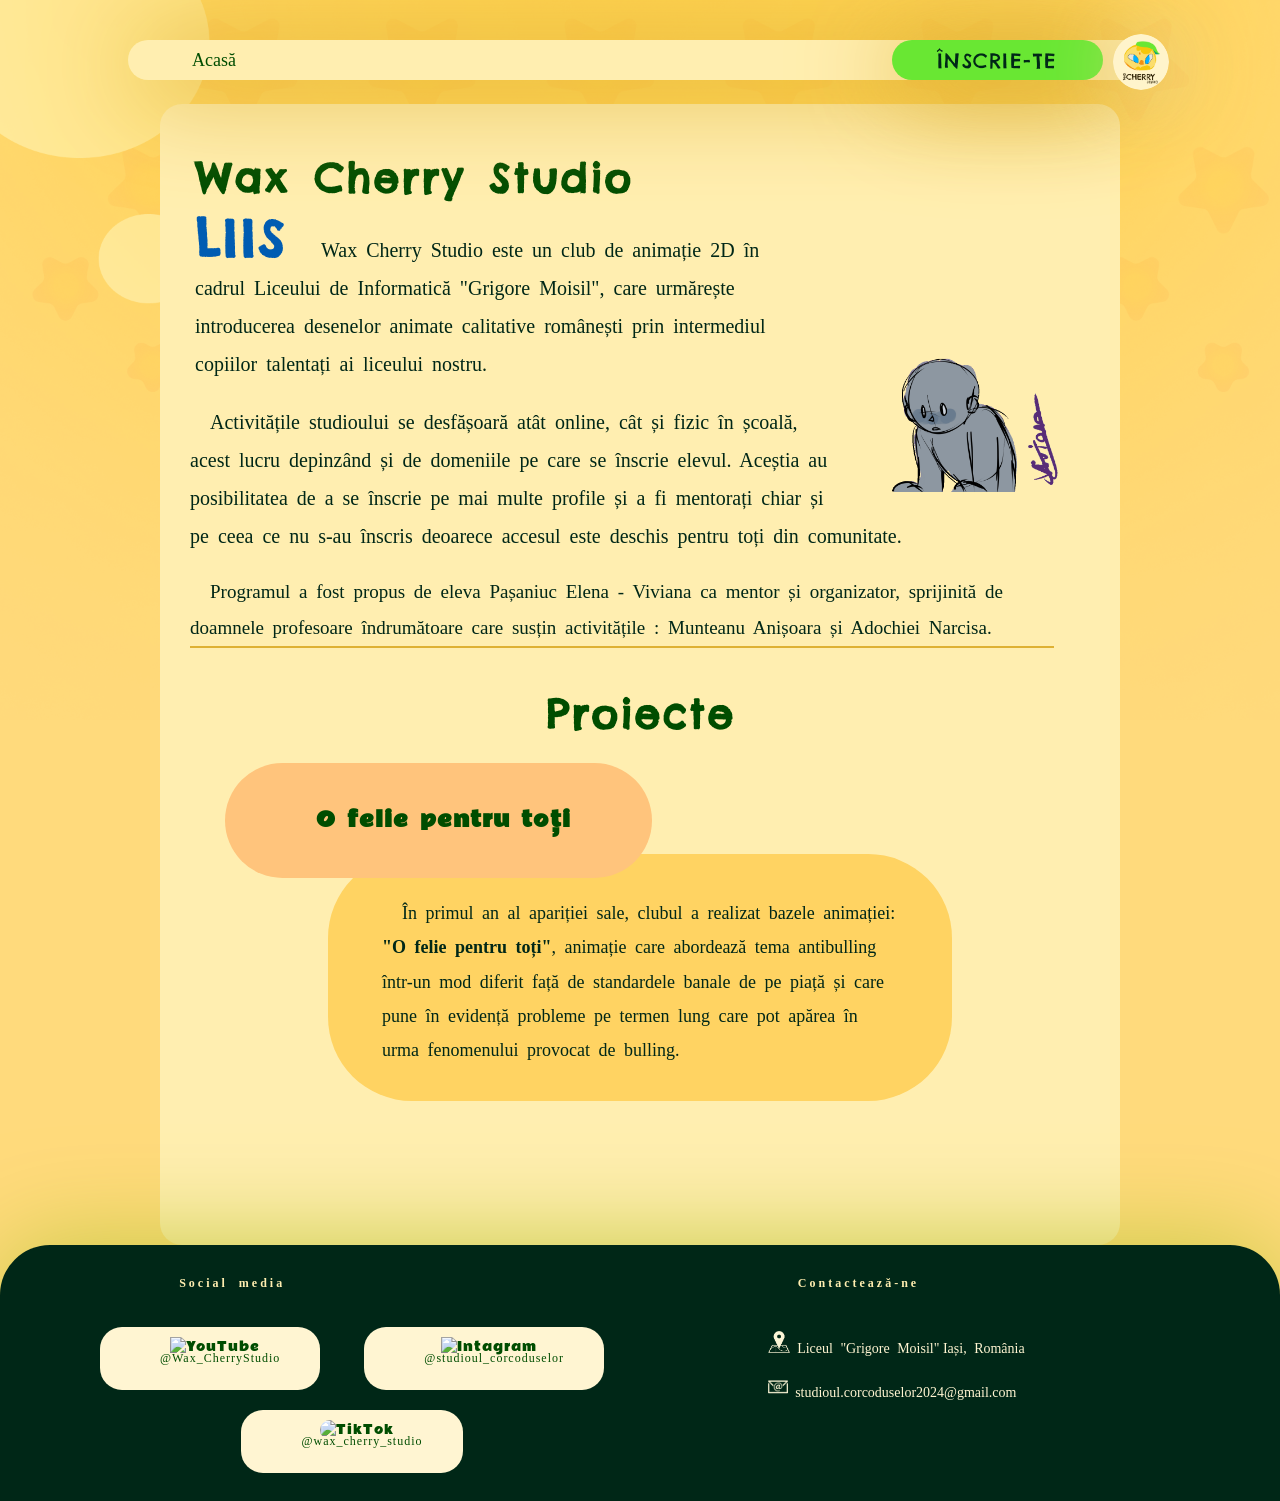
==== index.html @ 4b603035 "Rename WaxCherryStudio-Home.html to index.html" ====
<!DOCTYPE html>

<html>
	<meta name="viewport" content="width=device-width, initial-scale=1">
	<meta charset="UTF-8">
	
	<head>
		<link rel="icon" type="image/x-icon" href="icon.ico">
		<link rel="stylesheet" href="style.css"></link>
		<link rel="stylesheet" href="https://cdnjs.cloudflare.com/ajax/libs/font-awesome/4.7.0/css/font-awesome.min.css">
		<link href='https://fonts.googleapis.com/css?family=Chelsea Market' rel='stylesheet'>
		<link href='https://fonts.googleapis.com/css?family=Rammetto One' rel='stylesheet'>
		<title> Home </title>
	</head>
	
	<body>
		<div class = "baracaut"> 
			<h1> Acasă </h1> 
			<a id = "ilink">Înscrie-te</a>
			<img class = "logo"  src = "logo1.png">
		</div>
		
		<button id = "home" style = "display : none;"><i class="fa fa-home"> </i> </button>
		
		<div class = "box">
			<br><br>
			<h2 style = "margin-top : 13px; display: block; margin-left : 35px;"> Wax Cherry Studio</h2>
			
			
			<img src = "animatierandomsite1.gif" style = "float : right; width :30%; display : inline-block;">
			
			<div style = "width : 60%; margin-top : -10px; text-align: left; margin-left : 35px;">
			<h2 style = "font-size : 50px; margin-bottom : -10px; color : #005CB2;"> LIIS </h2>
			
			<p style = "display : inline;"> Wax Cherry Studio este un club de animație 2D în cadrul Liceului de Informatică "Grigore 
			Moisil", care urmărește introducerea desenelor animate calitative românești prin intermediul 
			copiilor talentați ai liceului nostru. </p>
			</div>
			
			<p style = "width : 80%;"> Activitățile studioului se desfășoară atât online, cât și fizic în școală, acest lucru depinzând și 
			de domeniile pe care se înscrie elevul. Aceștia au posibilitatea de a se înscrie pe mai multe 
			profile și a fi mentorați chiar și pe ceea ce nu s-au înscris deoarece accesul este deschis
			pentru toți din comunitate.
			</p>
			
			<p style = "width : 90%; font-size: 19px; border-bottom: 2px solid #DEB134;">Programul a fost propus de eleva Pașaniuc Elena - Viviana ca 
			mentor și organizator, sprijinită de doamnele profesoare îndrumătoare care susțin activitățile : 
			Munteanu Anișoara și Adochiei Narcisa. 
			</p>
			
			<br>
			
			<h2 style = "diplay : block;"> Proiecte </h2><br><br>
			
				<div class = "projn" id = "OFPT">
					<div class = "ptitlu"><a href = "OFeliePentruToti.html" class = "ull">
						<b>O felie pentru toți </b>
					</a>
					</div>
					<p style = "font-size : 18px; display : inline;"> 
						În primul an al apariției sale, clubul a realizat bazele animației: <b>"O felie pentru toți"</b>, animație care
						abordează tema antibulling într-un mod diferit față de standardele banale de pe piață și care pune în
						evidență probleme pe termen lung care pot apărea în urma fenomenului provocat de bulling.
						<br>
					</p>
				</div>
				
			</div>
			
	</body>
	
	<footer> <br><br>
		<div class = "f"><br>
			<h2 class = "footer"> Social media </h2><br><br><br>
			
			<div class = "linkt" id = "yt"> <a class = "ull" style = "font-size : 12px; text-align : center;"> <img style = "width : 50px; margin : auto;" alt = "YouTube" src = "https://www.interstellarrift.com/wiki/images/d/d8/Youtube-logo-png-photo-0.png"><br> <p style = "font-size : 12px; margin-top : -10px; color : #004d00;">@Wax_CherryStudio</p>
			</a> </div>
			
			<div class = "linkt" id = "insta"> <a class = "ull" style = "font-size : 12px; text-align : center;"> <img style = "width : 50px; margin : auto;" alt = "Intagram" src = "https://i.pinimg.com/originals/85/0d/b3/850db33d2e953501678b3bba2d25359e.png"><br> <p style = "font-size : 12px; margin-top : -10px; color : #004d00;">@studioul_corcoduselor</p>
			</a> </div>
			
			<div class = "linkt" id = "tiktok"> <a class = "ull" style = "font-size : 12px; text-align : center;"> <img style = "width : 30px; margin : auto; border-radius: 5000px;" alt = "TikTok" src = "https://ugc.production.linktr.ee/VQ76BomvQESYaUmcNPem_IvmCXA89sTnnY0r2"><br> <p style = "font-size : 12px; margin-top : -10px; color : #004d00;">@wax_cherry_studio</p>
			</a> </div>
			
			<br><br>
		</div>
		
		<div class = "f" style = "right : 0;"><br>
			<h2 class = "footer"> Contactează-ne </h2><br><br><br>
			<p class = "fo"> <img src = "locicon.png" style = "width : 22px; margin : auto;"> Liceul "Grigore Moisil" Iași, România </p>
			<p class = "fo"> <img src = "emailicon.png" style = "width : 20px; margin : auto;"> studioul.corcoduselor2024@gmail.com </p>
			<br><br>
		</div>
	
	<script src="funct.js"></script> 
	
</html>
---- style.css ----
/* Presetari de baza */

body{
	margin : 0;
	padding : 0;
	border : 0;
	background-image: url("backgroundimage.png");
	background-repeat: no-repeat;
	background-size: 100%;
	background-color : #FFDA7C;
}
		
h1{
	font-size :18px;
	color : #004d00;
	font-family : Sans Serif Collection;
	margin : auto;
	margin-left: 0px;
	font-weight: normal;
	word-spacing: 7px;
}

h2{
	display: inline-block;
	float : none;
	word-spacing: 5px;
	text-align : left;
	margin-top: 13px;
	margin-bottom : 0px;
	font-size :40px;
	color : #004d00;
	font-family : 'Chelsea Market';
	font-weight: bold;
	letter-spacing: 3px;	
}

h3{
	margin-top: 20px;
	float : none;
	text-align : center;
	word-spacing: 5px;
	font-size :30px;
	color : #004d00;
	font-family : 'Rammetto One';
	font-weight: none;
	letter-spacing: 2px;
}

a{
	float : none;
	margin-top: auto;
	text-align : center;
	word-spacing: 5px;
	font-size :18px;
	color : #002717;
	text-decoration : none;
	font-family : Sans Serif Collection;
	font-weight: none;
	letter-spacing: 1.5px;
}

p{
	color : #002717;
	text-indent: 20px;
	line-height: 1.9;
	word-spacing: 4px;
	font-size : 20px;
	font-family : Sans Serif Collection;
	font-weight: normal;
	margin-left: 30px;
	margin-right : 30px;
	text-align: left;
	margin-bottom: 10px;
}

video{
	margin: auto;
	margin-top : 14px; 
	margin-bottom: 14px;
	border-radius: 22px;
}

ul{
	background-image: linear-gradient(#FFEEB0, #ffffb3);
	text-indent: 40px;
	list-style-type: none;
	margin: 0;
	padding: 0;
	overflow: hidden;
	text-decoration : none; 
}

footer{
	display: flex;
	justify-content: space-around;
	align-items: flex-start;
	flex-wrap: wrap;
	border-radius : 50px 50px 0px 0px;
	margin-top: 0px;
	background-color : #002717;
	text-align: center;
	box-shadow : 0px -1px 100px 0px #c8ca44;
}

p.fo{
	font-size : 14px;
	color : #FFF5D2;
	margin-left : 65px;
}

/* Modele clase div */
		
div.baracaut{
	display: inline-block;
	width : 70%;
	padding-left : 5%;
	padding-right : 5%;
	background-color : #FFEEB0;
	margin: auto;
	border-radius : 100px;
	box-shadow : 10px 5px 100px 5px #DEB134;
	display : flex;
	height : 40px;
	margin-top: 40px;
	position: sticky;
	top : 0;
	z-index : 10;
}

div.box{
	background-color : #FFEEB0;
	border-radius : 22px;
	margin : auto;
	margin-top : 24px;
	height : auto; 
	width : 75%;
	text-align: center;
	column-gap: 40px;
	display: flow-root;
	margin-bottom: 0px;
}

div.inform{
	color : #004d00;
	background-color : #ebff8a;
	border-radius : 50px 22px 50px 22px;
	height : auto; 
	width : 45%;
	margin-bottom: 30px;
	font-family : Sans Serif Collection;
	overflow: hidden;
	transition: max-height 0.2s ease-out;
	box-shadow : 0px 0px 5px 0px #c8ca44;
	transition : 0.3s;
}

div.ivar{
	color : #002717;
	background-color : #69E733;
	border-color: #515f21;
	border-radius : 80px 80px 10px 10px;
	box-shadow : 1px 1px 50px 1px #c8ca44;
	padding-left : 5%;
	padding-right : 5%;
	margin-top : 30px;
	margin-bottom : 20px;
	width: 70%; 
	height : auto;
	transition: 0.3s;
	border-style: solid;
	border-width: 0px;
	display: inline-block;
}

div.str{
	display: inline-block;
	margin : auto;
	margin-top : 24px;
	margin-bottom : 40px; 
	width : 98%;
	height : auto; 
	text-align: center;
}

div.elev{
	display: inline-block;
	background-color : #FFC75E;
	border-radius : 22px;
	height : 100px; 
	width : 30%;
	margin-bottom : 10px;
	text-align: center;
	transition : 0.3s;
}

div.distractie{
	display: inline-block;
	background-color : #FFC75E;
	border-radius : 22px;
	height : auto; 
	margin-top : 10px;
	margin-bottom : 10px;
	text-align: center;
	padding : 5%;
	padding-left : 10%;
	padding-right : 10%; 
	transition : 0.3s;
}

div.linkt{
	margin : auto;
	display: inline-block;
	background-color : #FFF5D2;
	cursor : pointer;
	border-radius : 22px;
	height : auto; 
	margin-bottom : 10px;
	margin-top : 10px;
	padding : 10px;
	margin-left : 20px;
	margin-right : 20px;
	transition : 0.3s;
}

div.nise{
	width : 70%;
	background-color : #ffffb3; 
	margin : auto; 
	border-radius : 20px; 
	padding : 5%;
	margin-top : 60px; 
	margin-bottom : 40px; 
	border-top : 1.5px solid #DEB134;  
	border-bottom: 1.5px solid #DEB134;
	transition : 0.3s;
}

div.f{
	width : 45%;
	display : inline-block;
	margin-left : 0;
}

h2.footer{
	display : block;
	float : left;
	margin-left : 20%;
	font-size : 12px;
	font-family : Sans Serif Collection;
	color: #FFEEB0;
}


div.projn{
	display: flex;
	justify-content: space-around;
	align-items: flex-start;
	flex-wrap: wrap;
	width : 60%;
	background-color : #FFD362;
	border-radius : 84px;
	margin : auto;
	padding : 2.5%;
	margin-top : 10%;
	margin-bottom : 15%;
	position: relative;
	z-index : 5;
	cursor : pointer;
}

div.ptitlu{
	padding : 7%;
	width : 60%;
	display : inline-block;
	margin-top : -20%;
	margin-left : -70%;
	background-color : #FFC47C;
	border-radius : 84px;
	z-index : 4;
	cursor : pointer;
	transition : 0.3s;
}


/* Modele clase buton */

#home{
	box-shadow : 5px 2px 50px 0px #c8ca44;
	background-color : #69E733;
	display: block;
	color : #394d00;
	font-size :50px;
	position: fixed;
	height : 25%;
	border-radius : 30px 40px 30px 0px;
	margin-left : 0px; 
	transition: 0.3s;
	top : 10%;
	margin-bottom: 10px;
	border-width: 0px;
	text-decoration: none;
	z-index : 10;
	cursor : pointer;
}

.OFPT{
	box-shadow : 5px 2px 50px 0px #c8ca44;
	background-color : #69E733;
	display: block;
	color : #394d00;
	font-size :50px;
	position: fixed;
	height : 15%;
	border-radius : 30px 40px 30px 0px;
	margin-left : 0px; 
	transition: 0.3s;
	margin-top : 12%;
	border-width: 0px;
	text-decoration: none;
	z-index : 10;
	cursor : pointer;
}

/* Modele clase a */
	
#ilink{
	font-size : 20px;
	color : #002717;
	font-family : 'Chelsea Market';
	box-shadow : 10px 10px 100px 10px #DEB134;
	padding : 0.8%;
	padding-left : 5%;
	padding-right : 5%;
	background-color : #69E733;
	border-radius : 80px;
	height : auto;
	margin : auto;
	margin-right: 10px;
	transition: 0.3s;
	border-style: solid;
	border-width: 0px;
	text-decoration: none;
	display: inline;
	cursor : pointer;
	text-transform : uppercase;
}

a.acces{
	word-spacing: 5px;
	margin-top: 13px;
	font-size :19px;
	color : #004d00;
	font-family : Sans Serif Collection;
	font-weight: bold;
	text-decoration: none;
	background-color : #FFC47C; 
	border-radius : 80px;
	padding : 0.5%;
	padding-left : 2%;
	padding-right : 2%;
	transition : 0.3s;
}

a.ull{
	display: inline;
	letter-spacing : 1px;
	word-spacing: 5px;
	margin-top: 13px;
	margin-left : 10px;
	font-size :20px;
	color : #004d00;
	text-align : left;
	font-family : 'Rammetto One';
	text-decoration: none;
}

a.sursa{
	word-spacing: 5px;
	margin-right : 10px;
	margin : auto;
	font-size :15px;
	color : #002717;
	text-align : left;
	font-family : Sans Serif Collection;
	text-decoration: none;
}

#bulina{
	display : inline-block;
	width : 15px;
	height : 15px;
	border-radius : 16px;
	margin-right : 0px;
	margin-left : 0px;
}

/* Modele clase imagini */
		
img.logo{
	height : 140%;
	margin-right: -9%;
	margin-top: -0.7%;
	border-radius : 1000px;
	box-shadow : 10px 5px 80px 5px #ECD792;
}

img.icon{
	width : 70%;
	height : auto;
	border-radius : 100px;
	margin : auto;
}

/* Modele animatii */
	
div.elev:hover{
	background-color : #FFB65D;
	padding : 0.2%;
}

div.distractie:hover{
	background-color : #FFB65D;
	padding : 8%;
}
	
#ilink:hover{
	background-color : #A4EE3D;
	border-color: #A4EE3D;
	padding-left : 6%; 
	padding-right : 6%; 
}

#home:hover{
	background-color : #daee3f;
	font-size:53px;
}

.OFPT:hover{
	background-color : #daee3f;
	font-size:53px;
}

a.acces:hover{
	word-spacing: 7px;
	background-color : #ff9966;
	padding : 1%;
	padding-left : 2.3%;
	padding-right : 2.3%;
}

.linkt:hover{
	background-color : #FFC75E;
	padding-left :  3.5% ;
	padding-right :  3.5% ;
}

form button:hover{
	font-size : 30px; 
	background-color: #ccff66;
	transition: 0.3s; 
}

div.nise:hover{
	padding-left : 6%;
	padding-right : 6%;
}

div.inform:hover{
	padding : 0.5%;
}

input:hover , textarea:hover, label:hover{
	padding-left : 2%;
	padding-right : 2%;
}

div.ptitlu:hover{
	padding : 8%;
	background-color : #FFB65D;
}

/* Altceva */

form input, select, textarea{
	z-index : 0;
	border: none;
	padding : 1%;
	border-radius : 20px;
	margin-top : 0px;
	margin-bottom : -10px;
	font-size : 14px; 
	color: #004d00;
	margin-bottom : 10px;
	font-family : Sans Serif Collection; 
	box-shadow : 1px 1px 7px 1px #DEB134;	
	transition : 0.3s;
}

form label{
	display : inline-block;
	border: none;
	padding : 1%; 
	border-radius : 20px 0px 0px 20px;
	font-size : 17px; 
	color: #004d00;
	font-family : Sans Serif Collection; 
	transition : 0.3s; 
}

form button{
	border: none;
	padding : 1%;
	border-radius : 20px;
	margin-top : 10px;
	margin-bottom : 10px;
	font-size : 26px; 
	color: #004d00;
	background-color: #69E733;
	font-family : Sans Serif Collection; 
	transition: 0.3s; 
	padding-left: 4%;
	padding-right: 4%;
	box-shadow : 10px 5px 50px 5px #c8ca44;
}

/* ceva */

#type{
	border-radius : 0px 20px 20px 0px; 
	font-size : 17px;
}

.container {
  display: block;
  margin-top : -10px;
  position: relative;
  padding-left: 35px;
  margin-bottom: 12px;
  cursor: pointer;
  font-size: 17px;
  -webkit-user-select: none;
  -moz-user-select: none;
  -ms-user-select: none;
  user-select: none;
  transition : .2s ease-in-out;
}

/* Hide the browser's default radio button */
.container input {
  position: absolute;
  opacity: 0;
  cursor: pointer;
  transition : .2s ease-in-out;
}

/* Create a custom radio button */
.checkmark {
  position: absolute;
  top: 30%;
  left: 38%;
  height: 20px;
  width: 20px;
  background-color: #ffffb3;
  border-radius: 50%;
  transition : .2s ease-in-out;
  border : 2px solid #ff9900;
}

/* On mouse-over, add a grey background color */
.container:hover input ~ .checkmark {
  background-color: #ffe6b3;
}

/* When the radio button is checked, add a blue background */
.container input:checked ~ .checkmark {
  background-color: #ff9900;
}

/* Create the indicator (the dot/circle - hidden when not checked) */
.checkmark:after {
  content: "";
  position: absolute;
  display: none;
}

/* Show the indicator (dot/circle) when checked */
.container input:checked ~ .checkmark:after {
  display: block;
}

/* Style the indicator (dot/circle) */
.container .checkmark:after {
 	top: 30%;
	left: 30%;
	width: 8px;
	height: 8px;
	border-radius: 50%;
	background: #ffd480;
}

/* profile */

.checkbox{
	position : relative;
	font-size : 17px;
	display : block;
	width : 300px;
	margin : auto;
	cursor : pointer;
}

.checkbox input{
	position : absolute;
	height : 0;
	width : 0;
	cursor : pointer;
}

.check{
	position : absolute;
	height : 20px;
	width : 20px;
	border : 2px solid #ff9900;
	border-radius : 50%;
	left : 0;
	top : 30%;
	transition : .2s ease-in-out;
}

.checkbox:hover input ~ .check{
	border-color : transparent;
	background-color : #ffd480;
}

.checkbox input:checked ~ .check{
	background-color : #ff9900;
	border-color : transparent;
}

.check::after{
	content : "";
	position : absolute;
	width : 5px;
	height : 12px;
	border : solid #ffffb3;
	border-width : 0  3px 3px 0;
	transform : rotate(45deg);
	right : 6px;
}

.checkbox input:focus ~ .check{
	box-shadow : 0 0 0 4px #ffd480;
}

/* validare formular */

#acop{
	z-index : 1000;
	background-color: rgb(102, 75, 0, 0.5);
	position : fixed;
	top : 0;
	left : 0;
	overflow: auto;
	width : 100%;
	height: 100%;
	display : none;
}


/* adaptabilitate */

@media only screen and (max-aspect-ratio: 1/1) {
	div.baracaut{
		padding-left : 2%;
		padding-right : 1%;
		width : 92%;
		height : 50px;
		margin : auto;
		margin-top: 30px;
		border-radius : 10px;
	}
	
	div.box{
		width : 95%;
		margin : auto;
		margin-top : 20px;
		height : auto;
		border-radius: 20px;
	}
	
	h1{
		font-size :17px;
	}
	
	h2{
		display: inline-block;
		margin-top: 20px;
		margin-left : 20px;
	}
	
	p{
		width : 90%;
	}
	
	footer{
		background-color : #002717;
		border-radius : 50px 50px 0px 0px;
	}
	
	#type{
		border-radius : 30px;
	}
	
	#ilink{ 
		padding:2%;
		font-size :17px;
	}
	
	#ilink:hover{
		background-color : #A4EE3D;
		border-color: #A4EE3D;
		padding:2.5%;
	}
	
	img.logo{
		margin-right : 0px;
	}
	
	div.elev{
		margin : auto;
		margin-bottom: 20px; 
		width : 90%;
	}
	
	div.str{
		column-count: 1;
	}
	
	div.distractie{
		margin : auto;
		margin-bottom : 20px;
		width : 70%;
	}
	
	.checkmark {
	  top: 10%;
	  left: 25%;
	}
	
	#home{
		box-shadow : 8px 5px 70px 5px #c8ca44;
		font-size :30px;
		height : 10%;
		top : 15%;
	}
	
	#home:hover{
		font-size :35px;
	}
	
	.OFPT{
		box-shadow : 8px 5px 70px 5px #c8ca44;
		font-size :30px;
		height : 10%;
		top : 20%;
	}
	
	.OFPT:hover{
		font-size :35px;
	}
	
	form input, select{
		padding : 3%;
		padding-right: 0.2%;
		border-radius : 10px;
		margin-bottom : 10px;
		font-size : 18px; 
		transition : 0.3s;
	}

	form label{
		display : inline-block;
		border: none;
		padding : 3%; 
		border-radius : 20px 20px 0px 20px;
		font-size : 19px; 
		color: #004d00;
		font-family : Sans Serif Collection;  
		transition : 0.3s;
	}
	
	div.inform{
		height : auto; 
		width : 80%;
		margin-bottom: 30px;
		font-family : Sans Serif Collection;
		overflow: hidden;
		transition : 0.3s;
	}

	div.ivar{
		padding : 1%;
		padding-left : 6%;
		padding-right : 6%;
		border-radius : 80px 80px 20px 20px;
		margin-top : 40px;
		width: 70%; 
		border-style: solid;
		border-width: 0px;
		display: block;
	}
	
	form button{
		border: none;
		padding : 3%;
		border-radius : 20px;
		margin-top : 10px;
		margin-bottom : 10px;
		color: #004d00;
		background-color: #69E733;
		font-family : Sans Serif Collection; 
		transition: 0.3s; 
		padding-left: 4%;
		padding-right: 4%;
		font-weight : bold;
		box-shadow : 10px 5px 50px 5px #c8ca44;
	}
	
	ul{
		margin-bottom: 2px;
	}
	
	div.f{
		width : 90%;
		margin : auto;
	}
	
	p.fo{
		margin-left : 10%;
	}
}
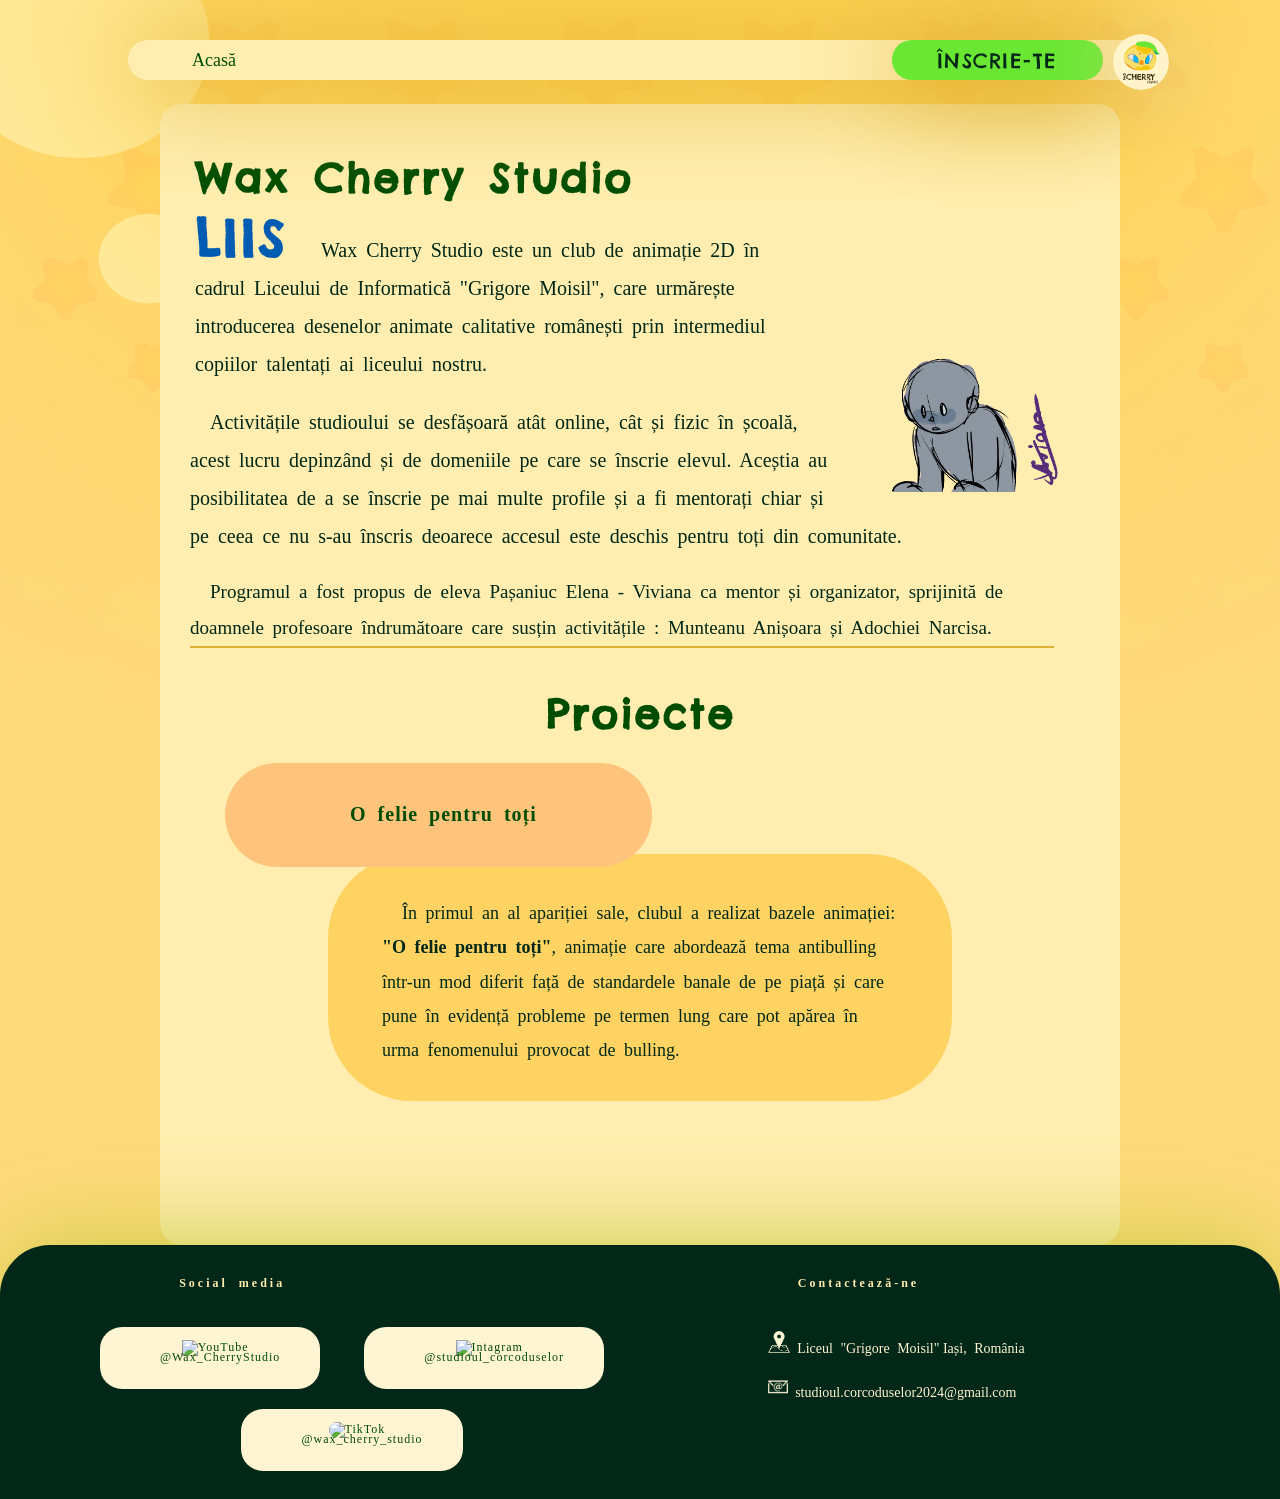
==== commit 2eda42db: "1.09" ====
--- a/index.html
+++ b/index.html
@@ -9,7 +9,7 @@
 		<link rel="stylesheet" href="style.css"></link>
 		<link rel="stylesheet" href="https://cdnjs.cloudflare.com/ajax/libs/font-awesome/4.7.0/css/font-awesome.min.css">
 		<link href='https://fonts.googleapis.com/css?family=Chelsea Market' rel='stylesheet'>
-		<link href='https://fonts.googleapis.com/css?family=Rammetto One' rel='stylesheet'>
+		<link href='https://fonts.googleapis.com/css?family=Roboto Serif' rel='stylesheet'>
 		<title> Home </title>
 	</head>
 	
--- a/style.css
+++ b/style.css
@@ -41,7 +41,7 @@
 	word-spacing: 5px;
 	font-size :30px;
 	color : #004d00;
-	font-family : 'Rammetto One';
+	font-family : 'Roboto Serif';
 	font-weight: none;
 	letter-spacing: 2px;
 }
@@ -142,8 +142,8 @@
 
 div.inform{
 	color : #004d00;
-	background-color : #ebff8a;
-	border-radius : 50px 22px 50px 22px;
+	background-color : #FFCA43;
+	border-radius : 84px;
 	height : auto; 
 	width : 45%;
 	margin-bottom: 30px;
@@ -156,14 +156,14 @@
 
 div.ivar{
 	color : #002717;
-	background-color : #69E733;
+	background-color : #FFF4B3;
 	border-color: #515f21;
 	border-radius : 80px 80px 10px 10px;
-	box-shadow : 1px 1px 50px 1px #c8ca44;
-	padding-left : 5%;
-	padding-right : 5%;
-	margin-top : 30px;
-	margin-bottom : 20px;
+	padding: 2%;
+	padding-left : 10%;
+	padding-right : 10%;
+	margin-top : 5px;
+	margin-bottom : 10px;
 	width: 70%; 
 	height : auto;
 	transition: 0.3s;
@@ -838,4 +838,4 @@
 	p.fo{
 		margin-left : 10%;
 	}
-}+}
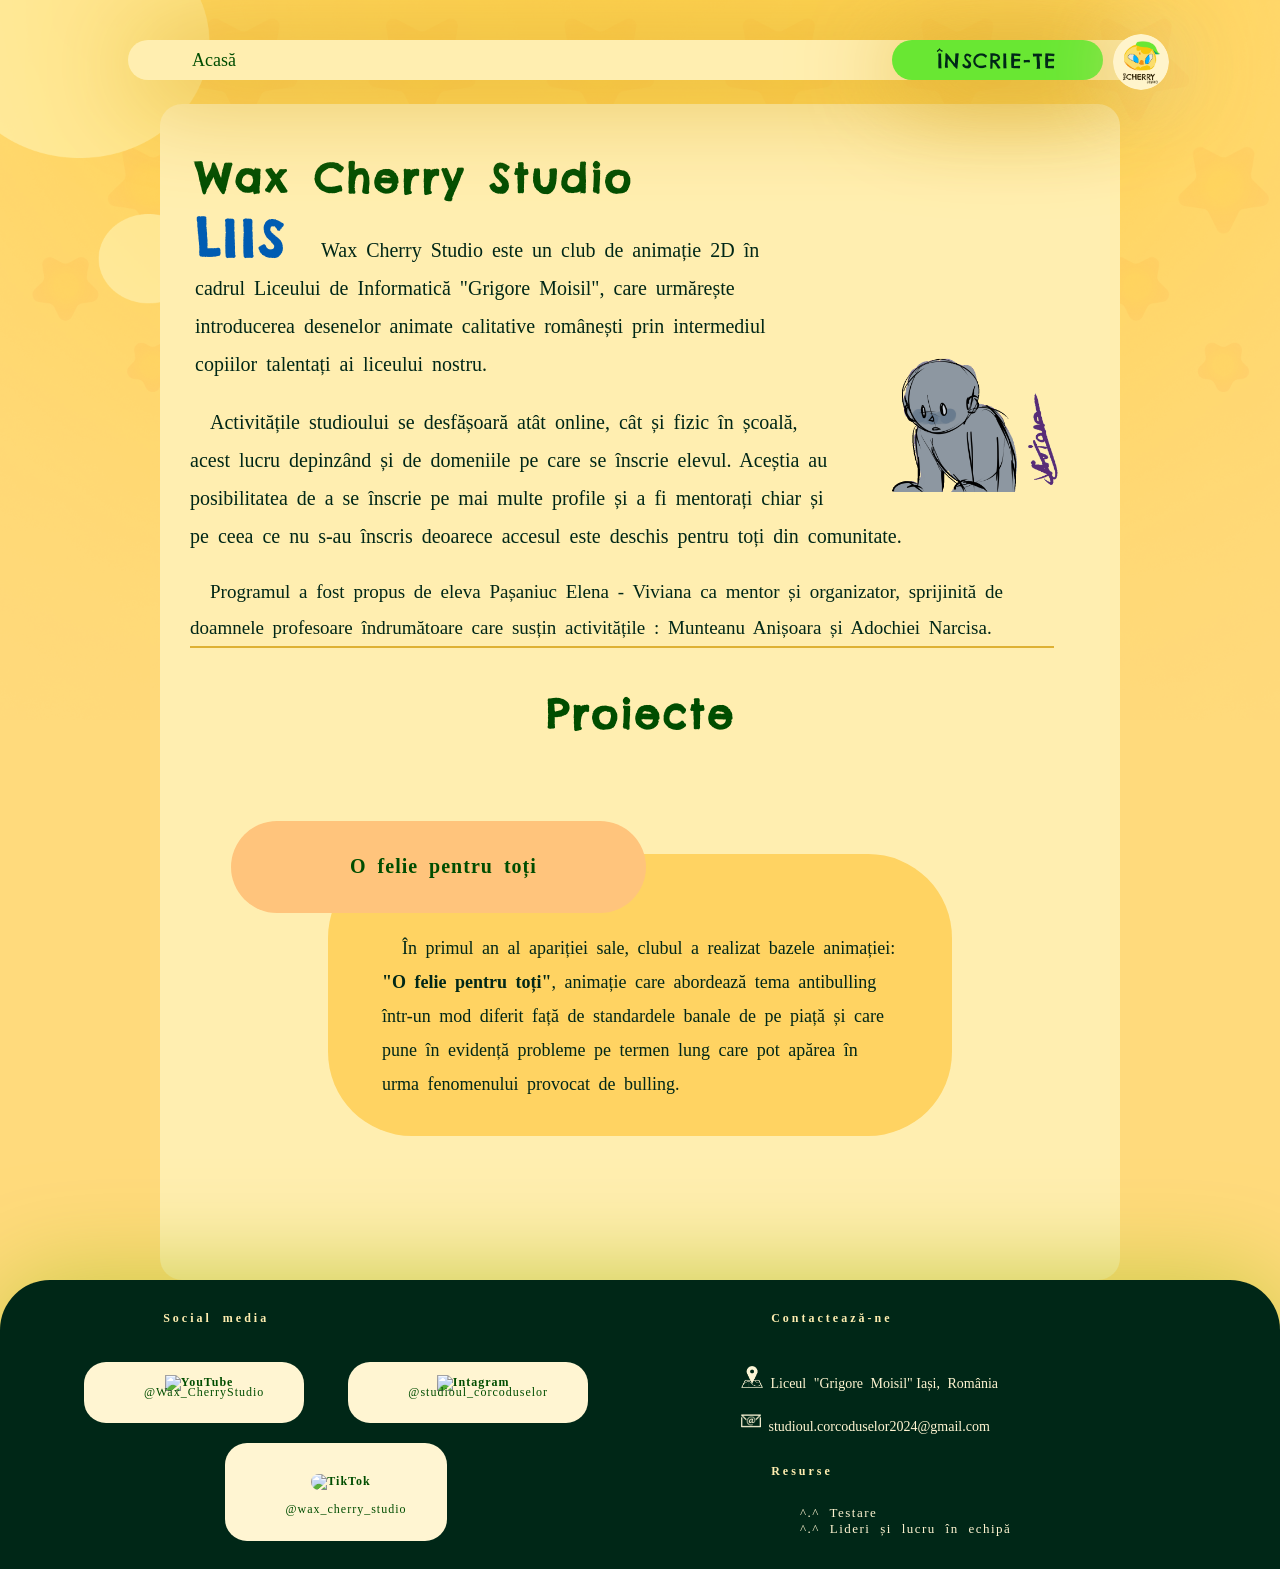
==== commit ed22f01b: "1.12" ====
--- a/index.html
+++ b/index.html
@@ -77,9 +77,9 @@
 			</a> </div>
 			
 			<div class = "linkt" id = "insta"> <a class = "ull" style = "font-size : 12px; text-align : center;"> <img style = "width : 50px; margin : auto;" alt = "Intagram" src = "https://i.pinimg.com/originals/85/0d/b3/850db33d2e953501678b3bba2d25359e.png"><br> <p style = "font-size : 12px; margin-top : -10px; color : #004d00;">@studioul_corcoduselor</p>
-			</a> </div>
+			</a> </div><br>
 			
-			<div class = "linkt" id = "tiktok"> <a class = "ull" style = "font-size : 12px; text-align : center;"> <img style = "width : 30px; margin : auto; border-radius: 5000px;" alt = "TikTok" src = "https://ugc.production.linktr.ee/VQ76BomvQESYaUmcNPem_IvmCXA89sTnnY0r2"><br> <p style = "font-size : 12px; margin-top : -10px; color : #004d00;">@wax_cherry_studio</p>
+			<div class = "linkt" id = "tiktok"> <br> <a class = "ull" style = "font-size : 12px; text-align : center;"> <img style = "width : 30px; margin : auto; border-radius: 5000px;" alt = "TikTok" src = "https://ugc.production.linktr.ee/VQ76BomvQESYaUmcNPem_IvmCXA89sTnnY0r2"><br><br> <p style = "font-size : 12px; margin-top : -10px; color : #004d00;">@wax_cherry_studio</p>
 			</a> </div>
 			
 			<br><br>
@@ -90,8 +90,13 @@
 			<p class = "fo"> <img src = "locicon.png" style = "width : 22px; margin : auto;"> Liceul "Grigore Moisil"  Iași, România </p>
 			<p class = "fo"> <img src = "emailicon.png" style = "width : 20px; margin : auto;"> studioul.corcoduselor2024@gmail.com </p>
-			<br><br>
-		</div>
+
+			<h2 class = "footer"> Resurse </h2> <br><br><br>
+			<a class = "fot" href = "Resurse.html"> ^.^ Testare </a>
+			<a class = "fot" href = ""> ^.^ Lideri și lucru în echipă </a>
+			
+		</div><br><br>
+	</footer>
 	
 	<script src="funct.js"></script> 
 	
--- a/style.css
+++ b/style.css
@@ -42,7 +42,7 @@
 	font-size :30px;
 	color : #004d00;
 	font-family : 'Roboto Serif';
-	font-weight: none;
+	font-weight: bolder;
 	letter-spacing: 2px;
 }
 
@@ -154,6 +154,10 @@
 	transition : 0.3s;
 }
 
+div.inform p{
+	width: 90%;
+}
+
 div.ivar{
 	color : #002717;
 	background-color : #FFF4B3;
@@ -223,10 +227,10 @@
 }
 
 div.nise{
-	width : 70%;
+	width : 65%;
 	background-color : #ffffb3; 
 	margin : auto; 
-	border-radius : 20px; 
+	border-radius : 80px; 
 	padding : 5%;
 	margin-top : 60px; 
 	margin-bottom : 40px; 
@@ -269,10 +273,10 @@
 }
 
 div.ptitlu{
-	padding : 7%;
+	padding : 6%;
 	width : 60%;
 	display : inline-block;
-	margin-top : -20%;
+	margin-top : -10%;
 	margin-left : -70%;
 	background-color : #FFC47C;
 	border-radius : 84px;
@@ -370,8 +374,9 @@
 	font-size :20px;
 	color : #004d00;
 	text-align : left;
-	font-family : 'Rammetto One';
+	font-family : 'Roboto Serif';
 	text-decoration: none;
+	font-weight : bolder;
 }
 
 a.sursa{
@@ -385,6 +390,15 @@
 	text-decoration: none;
 }
 
+a.fot{
+	text-decoration : none;
+	font-size : 13px;
+	color : #FFF5D2;
+	display : block;
+	margin-left : 25%;
+	text-align : left;
+}
+
 #bulina{
 	display : inline-block;
 	width : 15px;
@@ -411,6 +425,18 @@
 	margin : auto;
 }
 
+img.cincia{
+	border-radius : 10px;
+	width: 20%;
+	margin-left : 30%;
+	margin-top : 5px;
+	transition : 0.3s;
+}
+
+img.cincia:hover{
+	rotate: 180deg;
+}
+
 /* Modele animatii */
 	
 div.elev:hover{
@@ -475,7 +501,7 @@
 }
 
 div.ptitlu:hover{
-	padding : 8%;
+	padding : 6.5%;
 	background-color : #FFB65D;
 }
 
@@ -493,7 +519,12 @@
 	margin-bottom : 10px;
 	font-family : Sans Serif Collection; 
 	box-shadow : 1px 1px 7px 1px #DEB134;	
+	resize: none;
 	transition : 0.3s;
+}
+
+form textarea{
+	height : 300px;
 }
 
 form label{
@@ -681,7 +712,7 @@
 	}
 	
 	div.box{
-		width : 95%;
+		width : 85%;
 		margin : auto;
 		margin-top : 20px;
 		height : auto;
@@ -724,6 +755,7 @@
 	
 	img.logo{
 		margin-right : 0px;
+		display : none;
 	}
 	
 	div.elev{
@@ -838,4 +870,27 @@
 	p.fo{
 		margin-left : 10%;
 	}
-}
+	
+	div.projn{
+		width : 90%;
+	}
+	
+	div.ptitlu{
+		padding : 7%;
+		width : 60%;
+		display : inline-block;
+		margin-top : -20%;
+		margin-left : -40%;
+		background-color : #FFC47C;
+		border-radius : 84px;
+		z-index : 4;
+		cursor : pointer;
+		transition : 0.3s;
+	}
+	
+	div.nise{
+		width : 80%;
+		border-radius : 50px;
+	}
+}
+
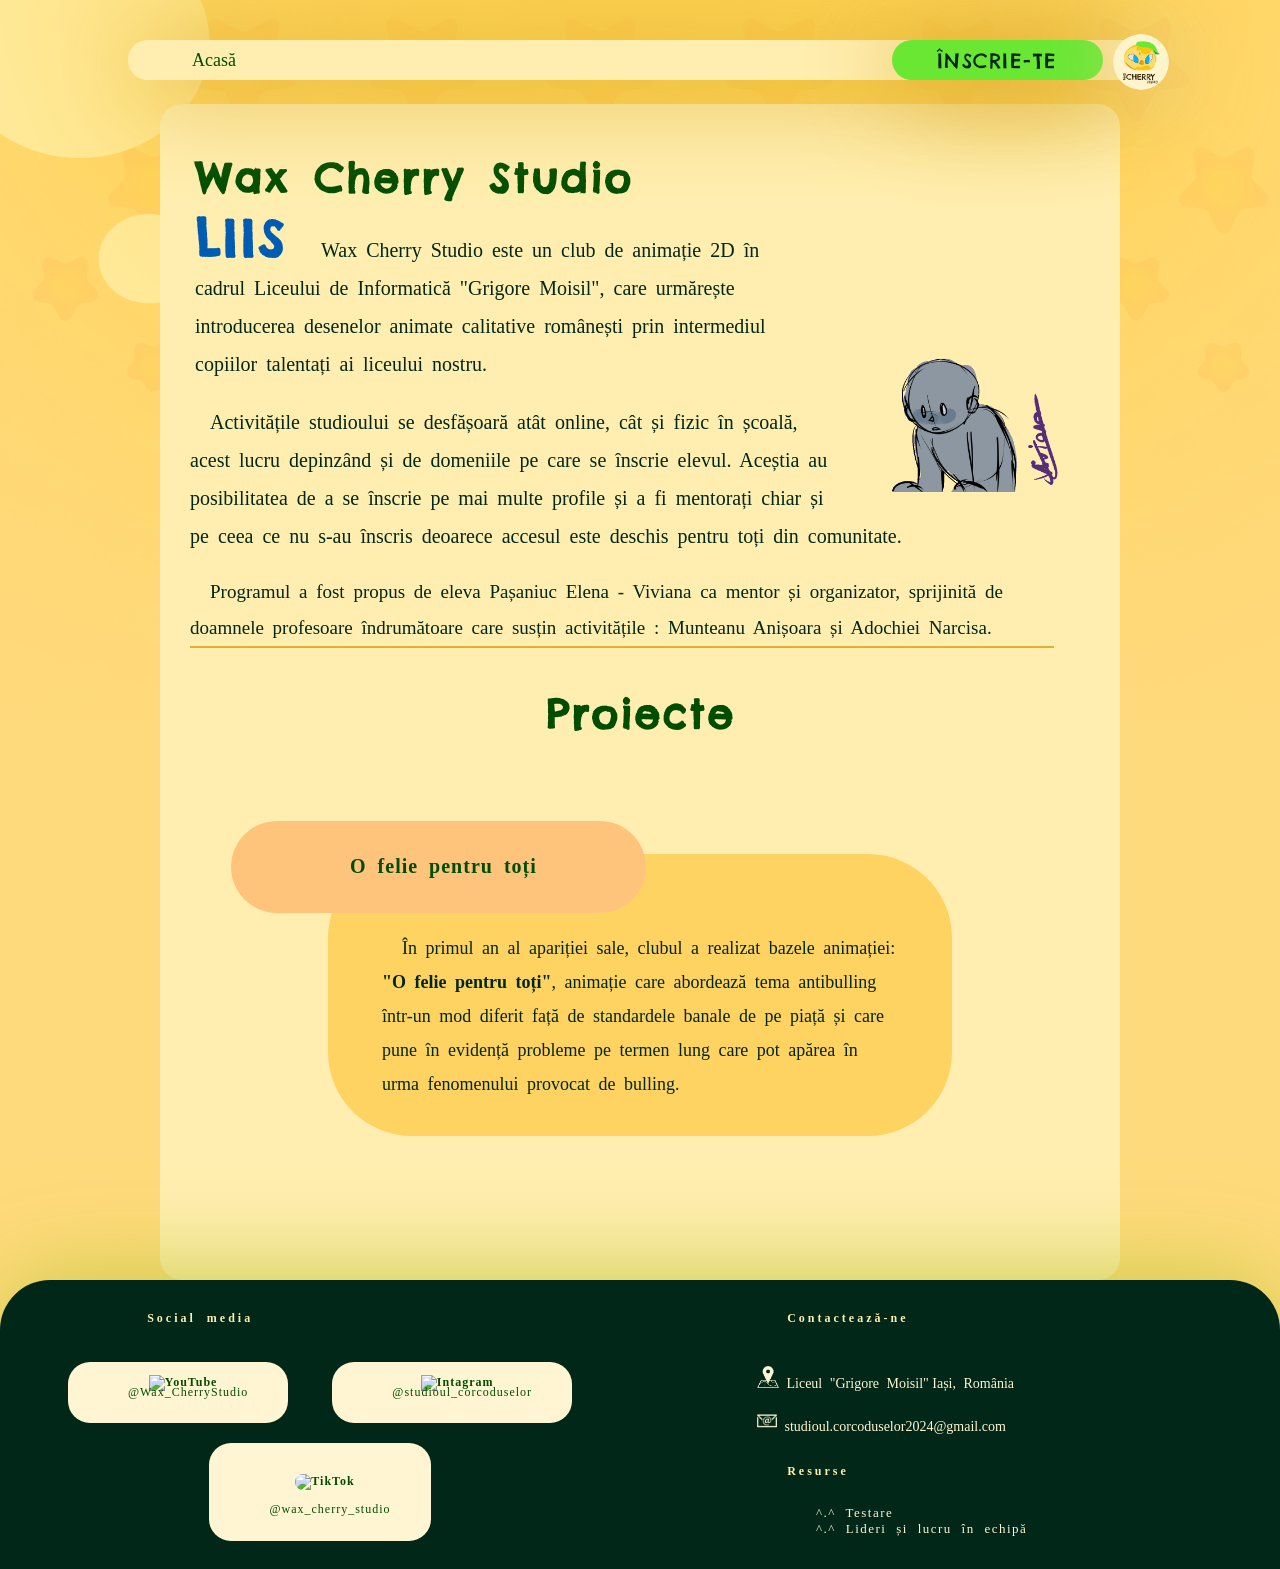
==== commit 4393644c: "1.14" ====
--- a/index.html
+++ b/index.html
@@ -69,35 +69,11 @@
 			
 	</body>
 	
-	<footer> <br><br>
-		<div class = "f"><br>
-			<h2 class = "footer"> Social media </h2><br><br><br>
-			
-			<div class = "linkt" id = "yt"> <a class = "ull" style = "font-size : 12px; text-align : center;"> <img style = "width : 50px; margin : auto;" alt = "YouTube" src = "https://www.interstellarrift.com/wiki/images/d/d8/Youtube-logo-png-photo-0.png"><br> <p style = "font-size : 12px; margin-top : -10px; color : #004d00;">@Wax_CherryStudio</p>
-			</a> </div>
-			
-			<div class = "linkt" id = "insta"> <a class = "ull" style = "font-size : 12px; text-align : center;"> <img style = "width : 50px; margin : auto;" alt = "Intagram" src = "https://i.pinimg.com/originals/85/0d/b3/850db33d2e953501678b3bba2d25359e.png"><br> <p style = "font-size : 12px; margin-top : -10px; color : #004d00;">@studioul_corcoduselor</p>
-			</a> </div><br>
-			
-			<div class = "linkt" id = "tiktok"> <br> <a class = "ull" style = "font-size : 12px; text-align : center;"> <img style = "width : 30px; margin : auto; border-radius: 5000px;" alt = "TikTok" src = "https://ugc.production.linktr.ee/VQ76BomvQESYaUmcNPem_IvmCXA89sTnnY0r2"><br><br> <p style = "font-size : 12px; margin-top : -10px; color : #004d00;">@wax_cherry_studio</p>
-			</a> </div>
-			
-			<br><br>
-		</div>
-		
-		<div class = "f" style = "right : 0;"><br>
-			<h2 class = "footer"> Contactează-ne </h2><br><br><br>
-			<p class = "fo"> <img src = "locicon.png" style = "width : 22px; margin : auto;"> Liceul "Grigore Moisil" -Iași, România </p>
-			<p class = "fo"> <img src = "emailicon.png" style = "width : 20px; margin : auto;"> studioul.corcoduselor2024@gmail.com </p>
-
-			<h2 class = "footer"> Resurse </h2> <br><br><br>
-			<a class = "fot" href = "Resurse.html"> ^.^ Testare </a>
-			<a class = "fot" href = ""> ^.^ Lideri și lucru în echipă </a>
-			
-		</div><br><br>
+	<footer id = "share">
+	
 	</footer>
 	
+	<script src="fot.js"></script> 
 	<script src="funct.js"></script> 
 	
 </html>
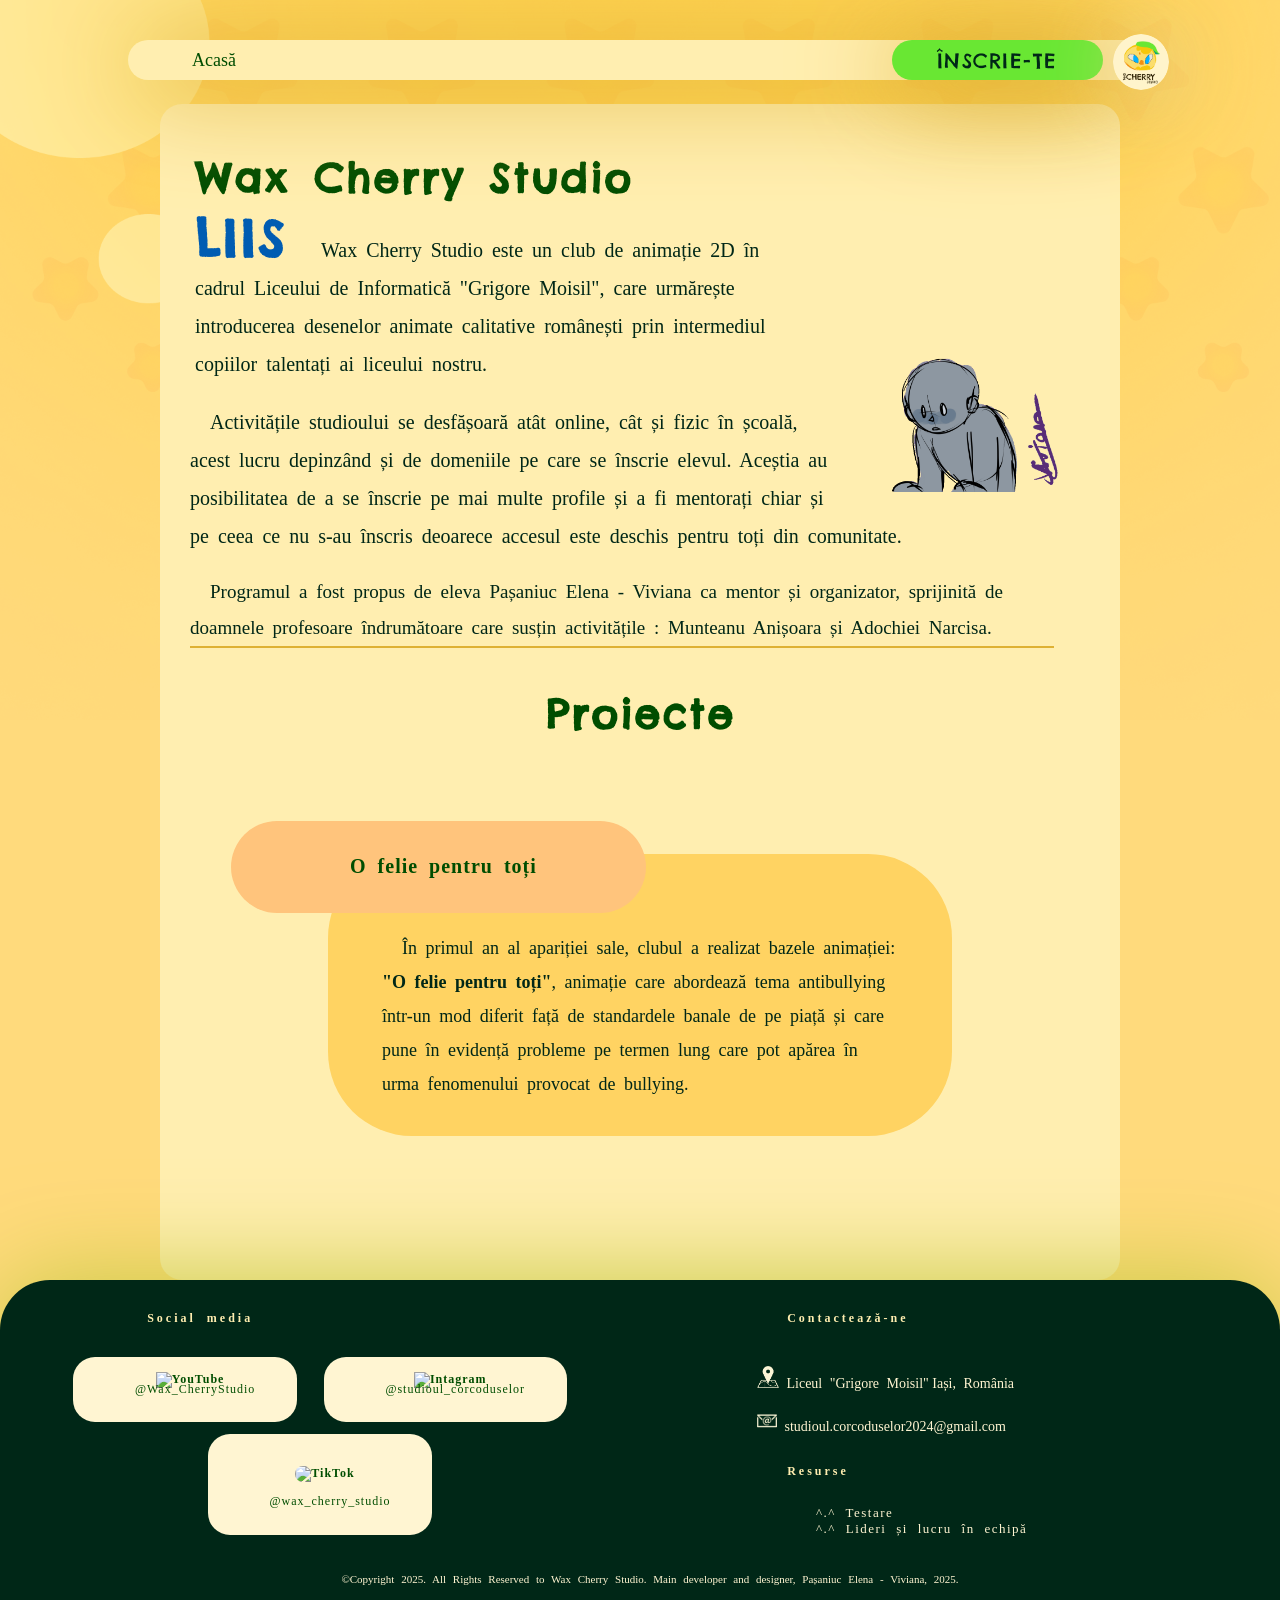
==== commit ce2cefae: "pregeoupdate" ====
--- a/index.html
+++ b/index.html
@@ -59,8 +59,8 @@
 					</div>
 					<p style = "font-size : 18px; display : inline;"> 
 						În primul an al apariției sale, clubul a realizat bazele animației: <b>"O felie pentru toți"</b>, animație care
-						abordează tema antibulling într-un mod diferit față de standardele banale de pe piață și care pune în
-						evidență probleme pe termen lung care pot apărea în urma fenomenului provocat de bulling.
+						abordează tema antibullying într-un mod diferit față de standardele banale de pe piață și care pune în
+						evidență probleme pe termen lung care pot apărea în urma fenomenului provocat de bullying.
 						<br>
 					</p>
 				</div>
--- a/style.css
+++ b/style.css
@@ -80,6 +80,11 @@
 	border-radius: 22px;
 }
 
+audio{
+	margin-top : 10px ; 
+	
+}
+
 ul{
 	background-image: linear-gradient(#FFEEB0, #ffffb3);
 	text-indent: 40px;
@@ -88,6 +93,14 @@
 	padding: 0;
 	overflow: hidden;
 	text-decoration : none; 
+}
+
+iframe {
+    width: 80%;
+    margin: auto;
+    display: block;
+    border-radius: 22px;
+	height: 500px;
 }
 
 footer{
@@ -156,9 +169,11 @@
 
 div.inform p{
 	width: 90%;
+	margin-top : 10px;
 }
 
 div.ivar{
+	margin : auto;
 	color : #002717;
 	background-color : #FFF4B3;
 	border-color: #515f21;
@@ -218,11 +233,11 @@
 	cursor : pointer;
 	border-radius : 22px;
 	height : auto; 
-	margin-bottom : 10px;
-	margin-top : 10px;
-	padding : 10px;
-	margin-left : 20px;
-	margin-right : 20px;
+	margin-bottom : 1%;
+	margin-top : 1%;
+	padding : 2%;
+	margin-left : 2%;
+	margin-right : 2%;
 	transition : 0.3s;
 }
 
@@ -823,7 +838,8 @@
 	
 	div.inform{
 		height : auto; 
-		width : 80%;
+		width : 90%;
+		border-radius : 60px;
 		margin-bottom: 30px;
 		font-family : Sans Serif Collection;
 		overflow: hidden;
@@ -832,14 +848,20 @@
 
 	div.ivar{
 		padding : 1%;
+		margin : auto;
 		padding-left : 6%;
 		padding-right : 6%;
 		border-radius : 80px 80px 20px 20px;
-		margin-top : 40px;
+		margin-top : 20px;
 		width: 70%; 
 		border-style: solid;
 		border-width: 0px;
 		display: block;
+	}
+	
+	div.inform p{
+		margin-top : 20px;
+		width : 85%;
 	}
 	
 	form button{
